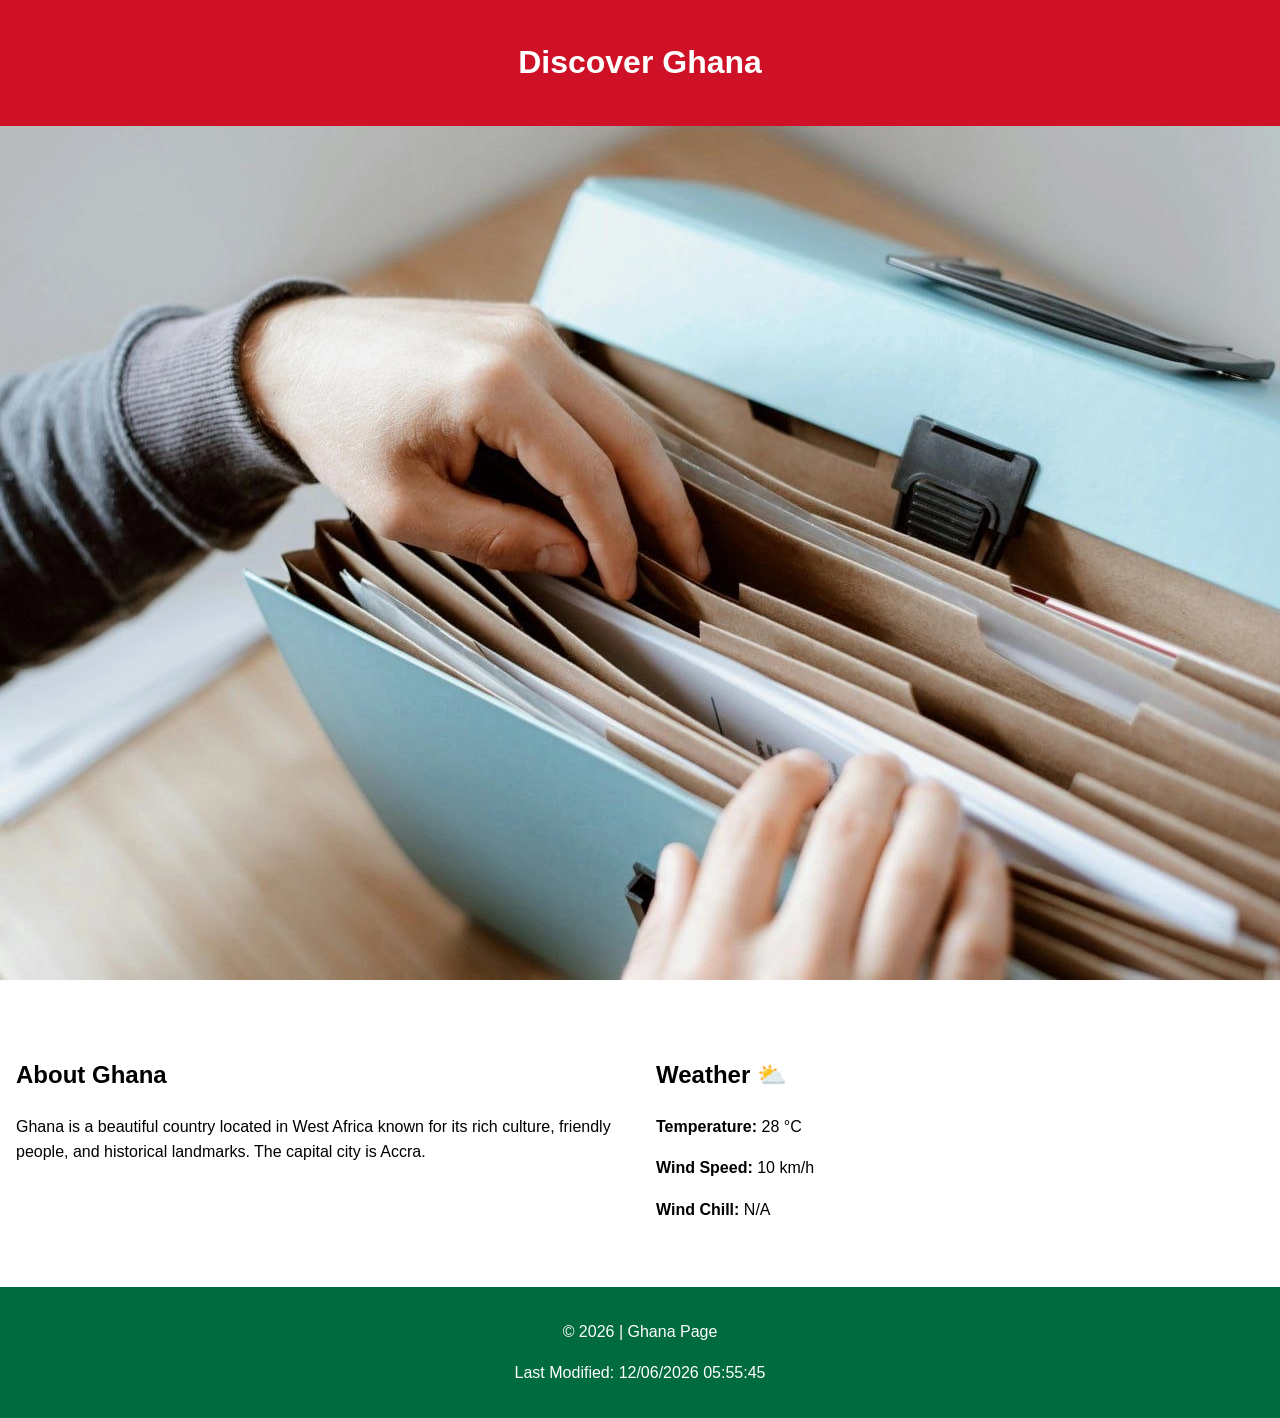
==== place.html @ a1322d53 "week 3" ====
<!DOCTYPE html>
<html lang="en">

<head>
    <meta charset="UTF-8">
    <meta name="viewport" content="width=device-width, initial-scale=1.0">
    <title>Visit Ghana</title>

    <link rel="stylesheet" href="styles/place.css">
    <script src="scripts/place.js" defer></script>
</head>

<body>

    <header>
        <h1>Discover Ghana</h1>
    </header>

    <!-- HERO SECTION -->
    <section class="hero">
        <picture>
            <source srcset="images/hero-large.webp" media="(min-width: 900px)">
            <source srcset="images/hero-medium.webp" media="(min-width: 600px)">
            <img src="images/hero-small.webp" alt="Beautiful view of Ghana">
        </picture>
    </section>

    <main>

        <!-- INFO SECTION -->
        <section class="info">
            <h2>About Ghana</h2>
            <p>
                Ghana is a beautiful country located in West Africa known for its rich culture,
                friendly people, and historical landmarks. The capital city is Accra.
            </p>
        </section>

        <!-- WEATHER SECTION -->
        <section class="weather">
            <h2 class="weather-title">Weather</h2>

            <p><strong>Temperature:</strong> <span id="temp">28</span> °C</p>
            <p><strong>Wind Speed:</strong> <span id="wind">10</span> km/h</p>
            <p><strong>Wind Chill:</strong> <span id="windChill"></span></p>

            <!-- Mobile SVG icon -->
            <img src="images/weather.svg" alt="Weather icon" class="weather-icon">
        </section>

    </main>

    <footer>
        <p>&copy; <span id="year"></span> | Ghana Page</p>
        <p>Last Modified: <span id="lastModified"></span></p>
    </footer>

</body>

</html>
---- styles/place.css ----
:root {
    --primary: #ce1126;
    /* Ghana red */
    --secondary: #fcd116;
    /* yellow */
    --dark: #006b3f;
    /* green */
    --light: #ffffff;
}

body {
    margin: 0;
    font-family: Arial, sans-serif;
    line-height: 1.6;
}

/* HEADER */
header {
    background: var(--primary);
    color: var(--light);
    text-align: center;
    padding: 1rem;
}

/* HERO */
.hero img {
    width: 100%;
    height: auto;
}

/* MAIN */
main {
    padding: 1rem;
}

/* SECTIONS */
section {
    margin-bottom: 2rem;
}

/* WEATHER ICON MOBILE */
.weather-icon {
    width: 50px;
}

/* FOOTER */
footer {
    background: var(--dark);
    color: var(--light);
    text-align: center;
    padding: 1rem;
}

/* LARGE VIEW */
@media (min-width: 768px) {

    main {
        display: grid;
        grid-template-columns: 1fr 1fr;
        gap: 2rem;
    }

    .weather-title::after {
        content: " ⛅";
        /* pseudo-element requirement */
    }

    .weather-icon {
        display: none;
    }
}
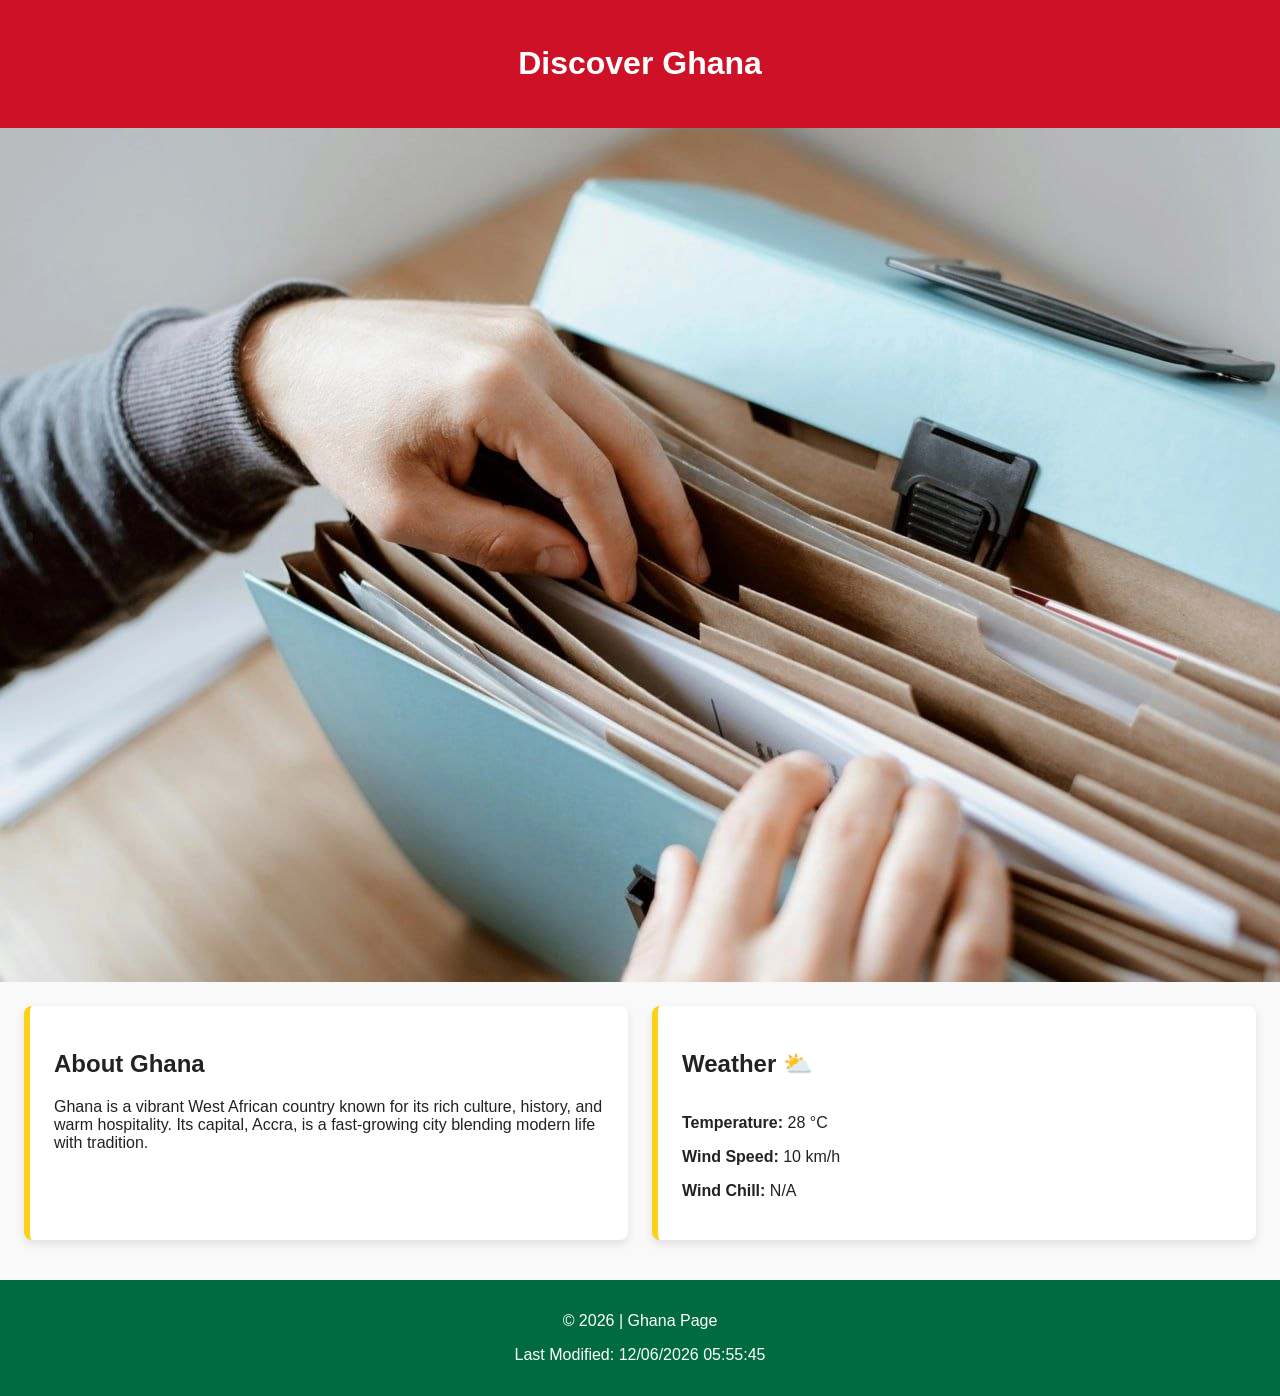
==== commit 8855b4e8: "done again" ====
--- a/place.html
+++ b/place.html
@@ -4,7 +4,7 @@
 <head>
     <meta charset="UTF-8">
     <meta name="viewport" content="width=device-width, initial-scale=1.0">
-    <title>Visit Ghana</title>
+    <title>Discover Ghana</title>
 
     <link rel="stylesheet" href="styles/place.css">
     <script src="scripts/place.js" defer></script>
@@ -16,36 +16,41 @@
         <h1>Discover Ghana</h1>
     </header>
 
-    <!-- HERO SECTION -->
+    <!-- HERO -->
     <section class="hero">
         <picture>
             <source srcset="images/hero-large.webp" media="(min-width: 900px)">
             <source srcset="images/hero-medium.webp" media="(min-width: 600px)">
-            <img src="images/hero-small.webp" alt="Beautiful view of Ghana">
+            <img src="images/hero-small.webp" alt="Beautiful Ghana landscape">
         </picture>
     </section>
 
     <main>
 
-        <!-- INFO SECTION -->
-        <section class="info">
+        <!-- ABOUT -->
+        <section class="card">
             <h2>About Ghana</h2>
             <p>
-                Ghana is a beautiful country located in West Africa known for its rich culture,
-                friendly people, and historical landmarks. The capital city is Accra.
+                Ghana is a vibrant West African country known for its rich culture,
+                history, and warm hospitality. Its capital, Accra, is a fast-growing city
+                blending modern life with tradition.
             </p>
         </section>
 
-        <!-- WEATHER SECTION -->
-        <section class="weather">
+        <!-- WEATHER -->
+        <section class="card weather">
             <h2 class="weather-title">Weather</h2>
 
-            <p><strong>Temperature:</strong> <span id="temp">28</span> °C</p>
-            <p><strong>Wind Speed:</strong> <span id="wind">10</span> km/h</p>
-            <p><strong>Wind Chill:</strong> <span id="windChill"></span></p>
+            <div class="weather-content">
+                <img src="images/weather.svg" alt="Weather Icon" class="weather-icon">
 
-            <!-- Mobile SVG icon -->
-            <img src="images/weather.svg" alt="Weather icon" class="weather-icon">
+                <div>
+                    <p><strong>Temperature:</strong> <span id="temp">28</span> °C</p>
+                    <p><strong>Wind Speed:</strong> <span id="wind">10</span> km/h</p>
+                    <p><strong>Wind Chill:</strong> <span id="windChill"></span></p>
+                </div>
+            </div>
+
         </section>
 
     </main>
--- a/styles/place.css
+++ b/styles/place.css
@@ -1,17 +1,16 @@
 :root {
     --primary: #ce1126;
-    /* Ghana red */
     --secondary: #fcd116;
-    /* yellow */
-    --dark: #006b3f;
-    /* green */
+    --accent: #006b3f;
     --light: #ffffff;
+    --dark: #222;
 }
 
 body {
     margin: 0;
     font-family: Arial, sans-serif;
-    line-height: 1.6;
+    background: #f9f9f9;
+    color: var(--dark);
 }
 
 /* HEADER */
@@ -19,52 +18,65 @@
     background: var(--primary);
     color: var(--light);
     text-align: center;
-    padding: 1rem;
+    padding: 1.5rem;
 }
 
 /* HERO */
 .hero img {
     width: 100%;
     height: auto;
+    display: block;
 }
 
 /* MAIN */
 main {
-    padding: 1rem;
+    padding: 1.5rem;
+    display: grid;
+    gap: 1.5rem;
 }
 
-/* SECTIONS */
-section {
-    margin-bottom: 2rem;
+/* CARD STYLE */
+.card {
+    background: var(--light);
+    padding: 1.5rem;
+    border-left: 6px solid var(--secondary);
+    border-radius: 8px;
+    box-shadow: 0 4px 10px rgba(0, 0, 0, 0.1);
 }
 
-/* WEATHER ICON MOBILE */
+/* WEATHER */
+.weather-content {
+    display: flex;
+    align-items: center;
+    gap: 1rem;
+}
+
 .weather-icon {
-    width: 50px;
+    width: 60px;
 }
 
 /* FOOTER */
 footer {
-    background: var(--dark);
+    background: var(--accent);
     color: var(--light);
     text-align: center;
     padding: 1rem;
+    margin-top: 1rem;
 }
 
-/* LARGE VIEW */
+/* MEDIA QUERY */
 @media (min-width: 768px) {
 
     main {
-        display: grid;
         grid-template-columns: 1fr 1fr;
-        gap: 2rem;
     }
 
+    /* PSEUDO ELEMENT REQUIRED */
     .weather-title::after {
         content: " ⛅";
-        /* pseudo-element requirement */
     }
 
+    /* Hide SVG on large */
     .weather-icon {
         display: none;
     }
